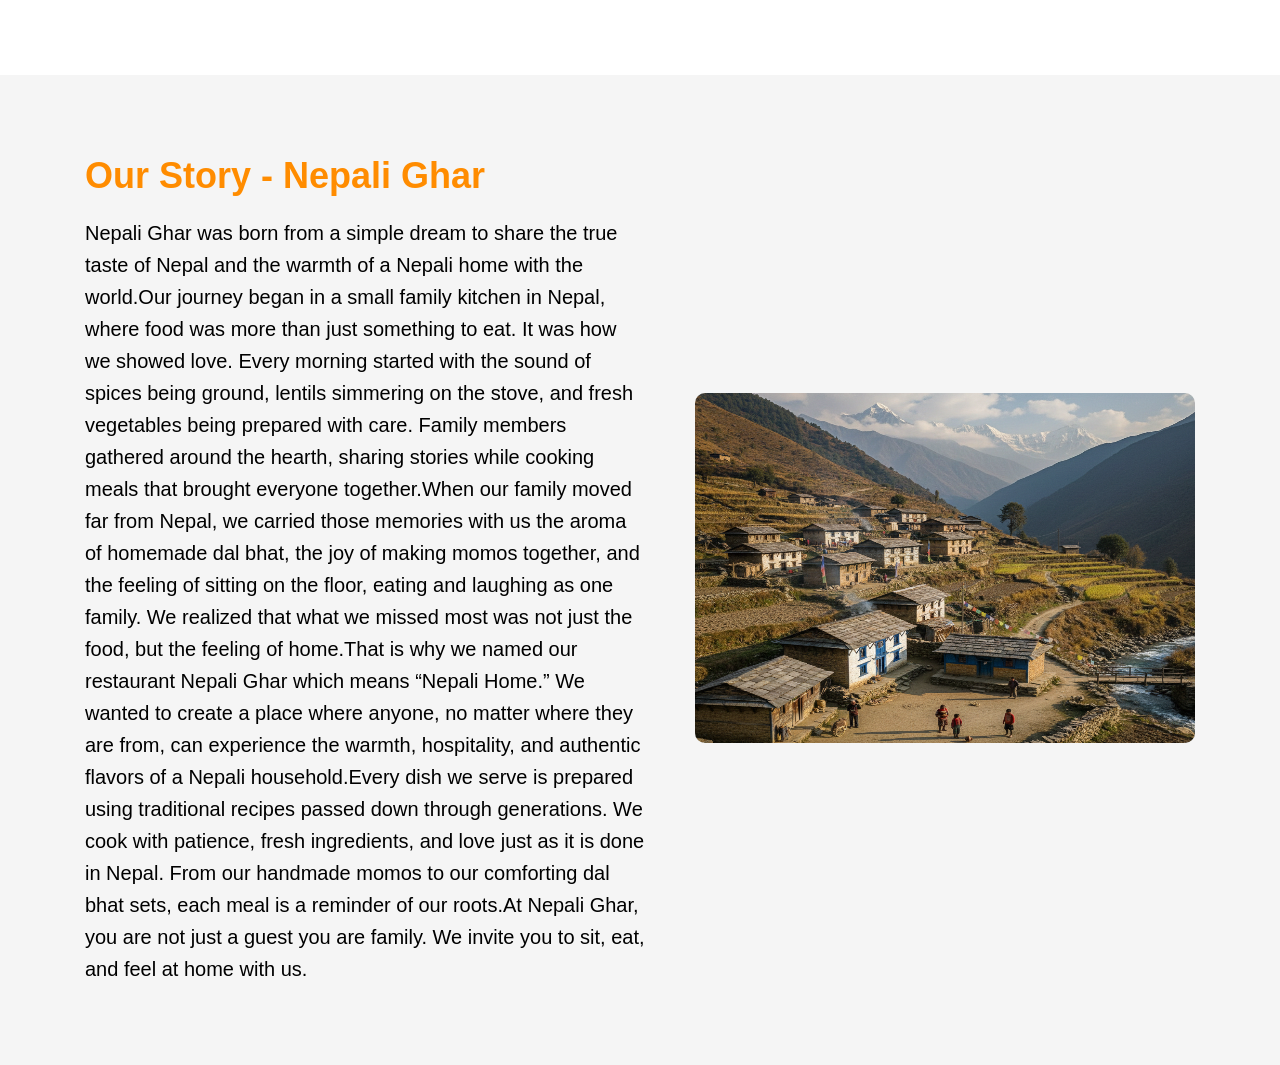
==== about.html @ 2da501b5 "First commit" ====
<!DOCTYPE html>
<html lang="en">
<head>
  <meta charset="UTF-8">
  <meta name="viewport" content="width=device-width, initial-scale=1.0">
  <title>about us</title>
  <link rel="stylesheet" href="style.css">
</head>
<body>
    <div id="about">
      <div class="about-content">
        <h2>Our Story - Nepali Ghar</h2>
        <p>Nepali Ghar was born from a simple dream to share the true taste of Nepal and the warmth of a Nepali home with the world.Our journey began in a small family kitchen in Nepal, where food was more than just something to eat. It was how we showed love. Every morning started with the sound of spices being ground, lentils simmering on the stove, and fresh vegetables being prepared with care. Family members gathered around the hearth, sharing stories while cooking meals that brought everyone together.When our family moved far from Nepal, we carried those memories with us the aroma of homemade dal bhat, the joy of making momos together, and the feeling of sitting on the floor, eating and laughing as one family. We realized that what we missed most was not just the food, but the feeling of home.That is why we named our restaurant Nepali Ghar which means “Nepali Home.” We wanted to create a place where anyone, no matter where they are from, can experience the warmth, hospitality, and authentic flavors of a Nepali household.Every dish we serve is prepared using traditional recipes passed down through generations. We cook with patience, fresh ingredients, and love just as it is done in Nepal. From our handmade momos to our comforting dal bhat sets, each meal is a reminder of our roots.At Nepali Ghar, you are not just a guest you are family.
          We invite you to sit, eat, and feel at home with us.</p>
      </div>
      <div class="nepalighar-img">
        <img src="images/village.png" alt="Nepali Ghar Village Image">
      </div>
    </div>


 <script src="script.js"></script>
</body>
</html>
---- style.css ----
*{
  padding: 0px;
  margin:0px;
  font-family: Arial, Helvetica, sans-serif;
}
body{
  margin-top:75px;
}
nav{
  display: flex;
  justify-content: space-around;
  align-items: center;
  height: 75px;
  background-color: white;
  position:fixed;
  top:0;
  width:100%;
  z-index: 100;
}

nav ul{
  list-style-type: none;
  display: flex;
  gap: 24px;
}

nav ul li a{
  text-decoration: none;
  color: black;
}

nav ul li a:hover{
  color:#ff8c00;
}

nav button{
  height: 40px;
  width: 150px;
  border: 2px solid #ff8c00;
  border-radius: 20px;
  background-color: #ff8c00;
  color:white;
  font-weight: bold;
}

nav button:hover{
  background-color:white;
  color: #ff8c00;
  cursor: pointer;
}

img{
  width:80px;
  height:70px;
}

#home {
  background-image: url(images/home-image.jpg);
  height: 100vh;
  background-size: cover;
  background-position: center;
  position: relative;
}

.home-content{
  text-align: center;
  padding-top: 200px;
  color: white;
}

span{
  color: #ff8c00;
}

h1{
  font-size: 65px;
}

p{
  font-size: 25px;
  margin-top: 20px;
}

.book-table{
  margin-top: 30px;
  height: 60px;
  width: 190px;
  border:2px solid #ff8c00;
  border-radius: 35px;
  background-color: #ff8c00;
  color: white;
  font-weight: bold;
  font-size: 19px;
}

.book-table:hover{
  background-color: transparent;
  color: #ff8c00;
  cursor: pointer;
}

.view-menu{
  margin-top: 30px;
  height: 60px;
  width: 190px;
  border:2px solid white;
  border-radius: 35px;
  background-color: transparent;
  color: white;
  font-weight: bold;
  font-size: 19px;
}

.view-menu:hover{
  background-color: white;
  color:#ff8c00;
  cursor: pointer;
}

.btn{
  gap:20px;
  display: flex;
  justify-content: center;
}

#about{
  display:flex;
  padding:80px;
  gap:50px;
  align-items: center;
  justify-content: center;
  background-color: #f5f5f5;
}

.about-content{
  width:50%;
}

.about-content h2{
  font-size: 36px;
  margin-bottom: 20px;
  color:#ff8c00;
}

.about-content p{
  font-size: 20px;
  line-height: 1.6;
}

.nepalighar-img img{
  width:500px;
  height:350px;
  border-radius: 10px;
}
.nepalighar-img img:hover{
  transform: scale(1.05);
  transition:transform 0.3s;
  cursor: pointer;
}

#menu{
  padding: 80px;
  text-align:center;
}

.menu-content h2{
  font-size: 36px;
  margin-bottom: 20px;
  color:#ff8c00;
}

.menu-content p{
  font-size: 20px;
  margin-bottom: 40px;
  line-height: 1.6;
}

button{
  margin-top: 20px;
  padding:10px 20px;
  border:none;
  border-radius: 20px;
}

.menu-items{
  display:grid;
  grid-template-columns: repeat(3, 1fr);
  gap:30px;
  justify-items: center;
  margin-top:30px;
}

.menu-items img{
  width:250px;
  height:200px;
  border-radius: 10px;
}

.mutton-sekuwa{
  display: flex;
  justify-content: center;
  align-items: center;
  flex-direction: column;
  border:2px solid  #fff;
  padding:10px;
  border-radius:10px;
}
.mutton-sekuwa:hover{
  box-shadow: 0 4px 8px rgba(0, 0, 0, 0.2);
  transition: box-shadow 0.3s;
  cursor: pointer;
}

.chicken-momo{
  display: flex;
  justify-content: center;
  align-items: center;
  flex-direction: column;
  border:2px solid  #fff;
  padding:10px;
  border-radius:10px;
}
.chicken-momo:hover{
  box-shadow: 0 4px 8px rgba(0, 0, 0, 0.2);
  transition: box-shadow 0.3s;
  cursor: pointer;
}

.Thakali-set{
  display: flex;
  justify-content: center;
  align-items: center;
  flex-direction: column;
  border:2px solid  #fff;
  padding:10px;
  border-radius:10px;
}
.Thakali-set:hover{
  box-shadow: 0 4px 8px rgba(0, 0, 0, 0.2);
  transition: box-shadow 0.3s;
  cursor: pointer;
}

.butter-chicken{
  display: flex;
  justify-content: center;
  align-items: center;
  flex-direction: column;
  border:2px solid  #fff;
  padding:10px;
  border-radius:10px;
}
.butter-chicken:hover{
  box-shadow: 0 4px 8px rgba(0, 0, 0, 0.2);
  transition: box-shadow 0.3s;
  cursor: pointer;
}

.roti{
  display: flex;
  justify-content: center;
  align-items: center;
  flex-direction: column;
  border:2px solid  #fff;
  padding:10px;
  border-radius:10px;
}

.roti:hover{
  box-shadow: 0 4px 8px rgba(0, 0, 0, 0.2);
  transition: box-shadow 0.3s;
  cursor: pointer;
}

.gundruk-soup{
  display: flex;
  justify-content: center;
  align-items: center;
  flex-direction: column;
  border:2px solid  #fff;
  padding:10px;
  border-radius:10px;
}

.gundruk-soup:hover{
  box-shadow: 0 4px 8px rgba(0, 0, 0, 0.2);
  transition: box-shadow 0.3s;
  cursor: pointer;
}

.juju-dahu{
  display: flex;
  justify-content: center;
  align-items: center;
  flex-direction: column;
  border:2px solid  #fff;
  padding:10px;
  border-radius:10px;
}

.juju-dahu:hover{
  box-shadow: 0 4px 8px rgba(0, 0, 0, 0.2);
  transition: box-shadow 0.3s;
  cursor: pointer;
}

.btn-menu .all{
  background-color: #ff8c00;
  color: white;
}

/* Modal Styles */
.modal {
  display: none;
  position: fixed;
  z-index: 1000;
  left: 0;
  top: 0;
  width: 100%;
  height: 100%;
  background-color: rgba(0, 0, 0, 0.5);
  overflow: auto;
}

.modal.show {
  display: flex;
  justify-content: center;
  align-items: center;
}

.modal-content {
  background-color: white;
  padding: 40px;
  border-radius: 10px;
  max-width: 900px;
  max-height: 80vh;
  overflow-y: auto;
  position: relative;
  width: 95%;
}

.close {
  position: absolute;
  right: 20px;
  top: 15px;
  font-size: 30px;
  font-weight: bold;
  color: #ff8c00;
  cursor: pointer;
}

.close:hover {
  color: black;
}

.modal-content h2 {
  color: #ff8c00;
  margin-bottom: 10px;
}

.modal-content > p {
  margin-bottom: 30px;
  color: #666;
}

#modal-menu-items {
  display: grid;
  grid-template-columns: repeat(2, 1fr);
  gap: 20px;
}

#modal-menu-items > div {
  display: flex;
  border: 1px solid #eee;
  border-radius: 8px;
  padding: 15px;
  background-color: #f9f9f9;
  transition: box-shadow 0.3s;
}

#modal-menu-items > div:hover {
  box-shadow: 0 4px 8px rgba(0, 0, 0, 0.15);
}

#modal-menu-items img {
  width: 120px;
  height: 100px;
  border-radius: 8px;
  margin-right: 15px;
  object-fit: cover;
}

#modal-menu-items h3 {
  color: #ff8c00;
  margin-bottom: 8px;
  font-size: 18px;
}

#modal-menu-items p {
  font-size: 14px;
  color: #666;
  margin-bottom: 10px;
  line-height: 1.4;
}

#modal-menu-items .price {
  color: #ff8c00;
  font-weight: bold;
  font-size: 18px;
}

#modal-menu-items > div > div {
  flex: 1;
}

@media (max-width: 768px) {
  #modal-menu-items {
    grid-template-columns: 1fr;
  }
  
  .modal-content {
    padding: 20px;
  }
}
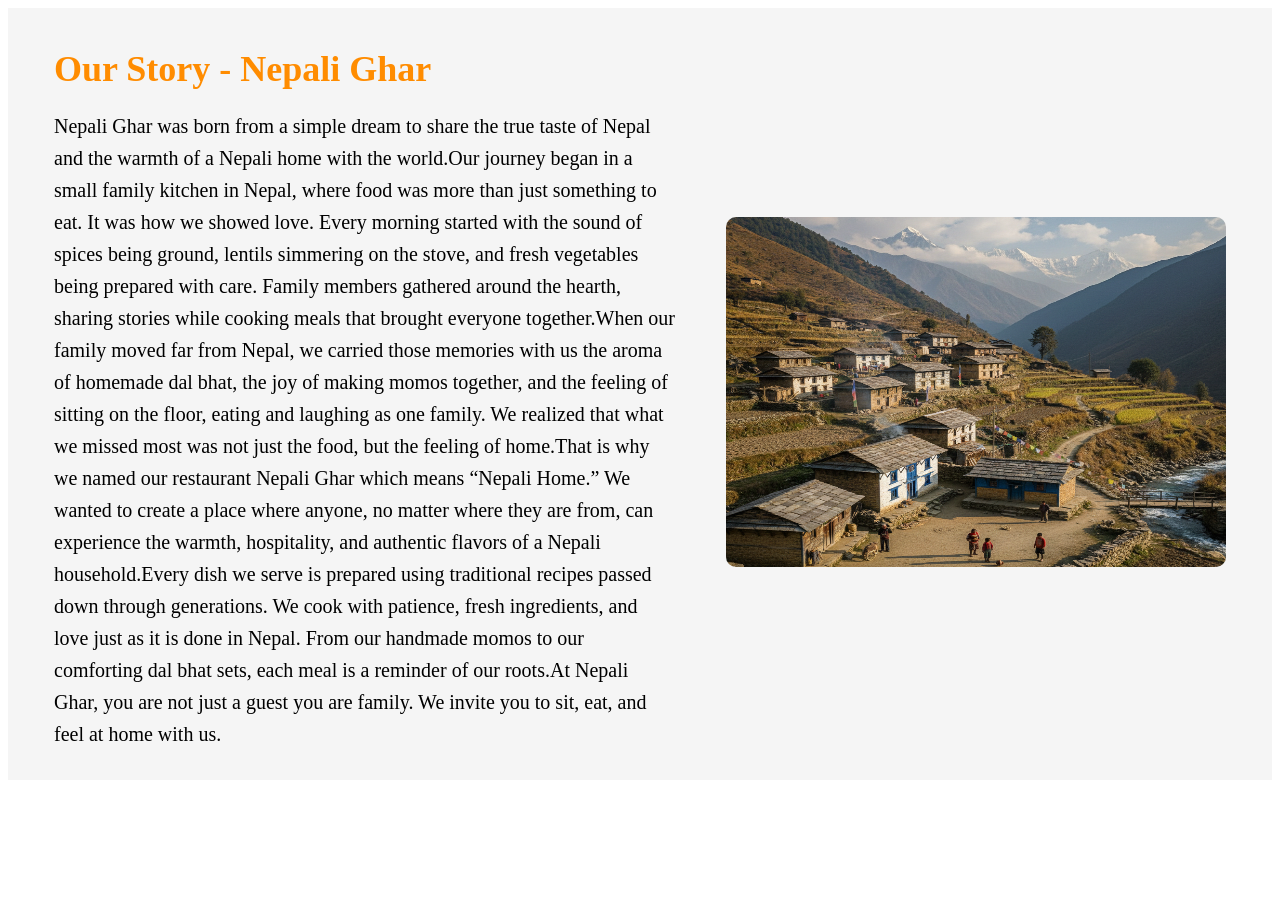
==== commit c51c1e17: "changes on menu" ====
--- a/about.html
+++ b/about.html
@@ -4,7 +4,7 @@
   <meta charset="UTF-8">
   <meta name="viewport" content="width=device-width, initial-scale=1.0">
   <title>about us</title>
-  <link rel="stylesheet" href="style.css">
+  <link rel="stylesheet" href="css/about.css">
 </head>
 <body>
     <div id="about">
--- a/css/about.css
+++ b/css/about.css
@@ -0,0 +1,34 @@
+#about{
+  display:flex;
+  padding:10px;
+  gap:50px;
+  align-items: center;
+  justify-content: center;
+  background-color: #f5f5f5;
+}
+
+.about-content{
+  width:50%;
+}
+
+.about-content h2{
+  font-size: 36px;
+  margin-bottom: 20px;
+  color:#ff8c00;
+}
+
+.about-content p{
+  font-size: 20px;
+  line-height: 1.6;
+}
+
+.nepalighar-img img{
+  width:500px;
+  height:350px;
+  border-radius: 10px;
+}
+.nepalighar-img img:hover{
+  transform: scale(1.05);
+  transition:transform 0.3s;
+  cursor: pointer;
+}
